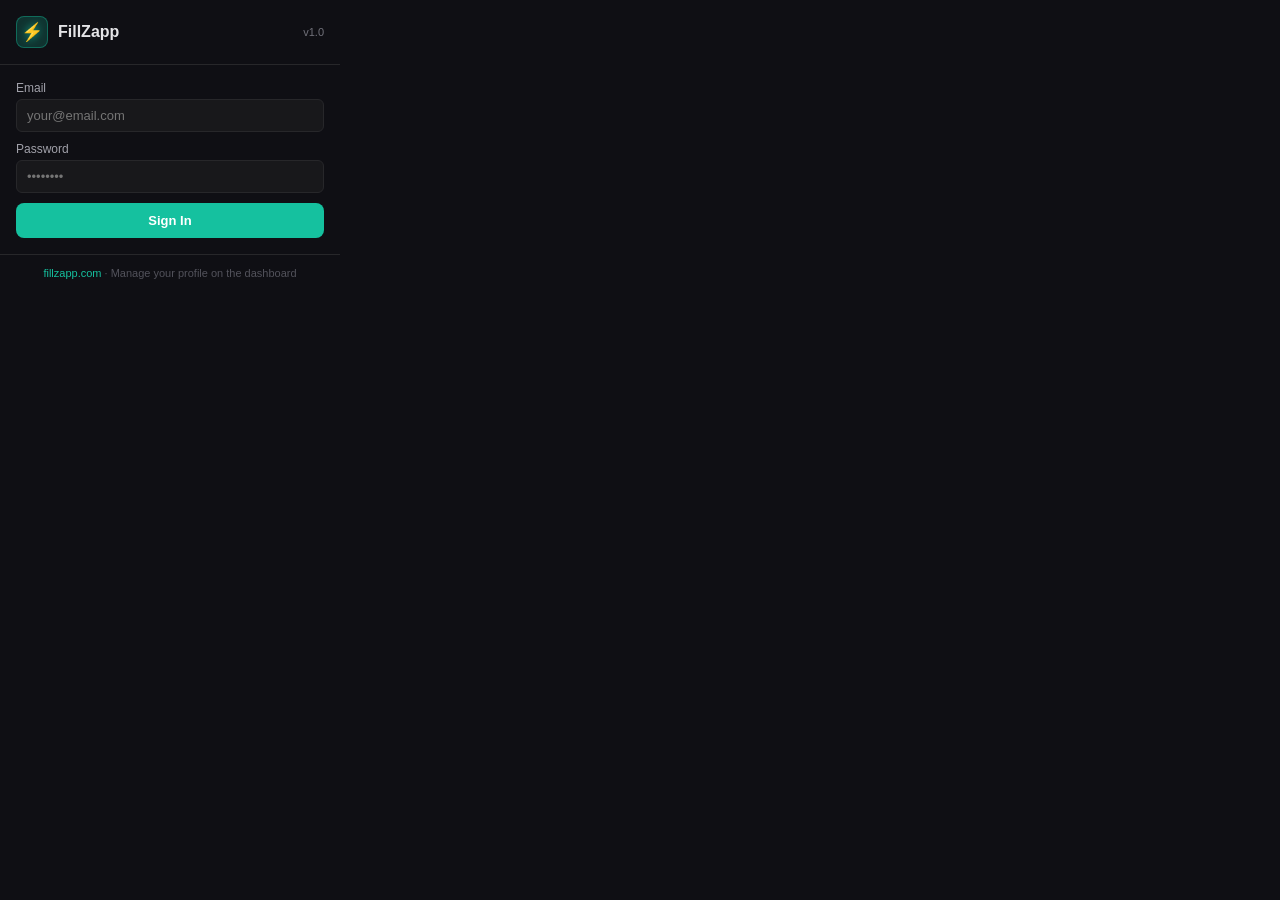
==== chrome-extension/popup.html @ e2c14a8c "Preceding changes" ====
<!DOCTYPE html>
<html lang="en">
<head>
  <meta charset="UTF-8" />
  <style>
    * { margin: 0; padding: 0; box-sizing: border-box; }
    body {
      width: 340px;
      font-family: -apple-system, BlinkMacSystemFont, 'Segoe UI', Roboto, sans-serif;
      background: #0f0f14;
      color: #e4e4e7;
    }
    .header {
      display: flex;
      align-items: center;
      gap: 10px;
      padding: 16px;
      border-bottom: 1px solid #27272a;
    }
    .header .logo {
      width: 32px; height: 32px;
      background: hsla(168, 80%, 42%, 0.2);
      border-radius: 8px;
      display: flex; align-items: center; justify-content: center;
      font-size: 18px;
      color: #fff;
      text-shadow: 0 0 8px hsla(168, 80%, 42%, 0.8);
      border: 1px solid hsla(168, 80%, 42%, 0.4);
    }
    .header h1 { font-size: 16px; font-weight: 700; }
    .header .version { font-size: 11px; color: #71717a; margin-left: auto; }

    .content { padding: 16px; }

    /* Login form */
    .login-section label {
      display: block; font-size: 12px; font-weight: 500;
      color: #a1a1aa; margin-bottom: 4px;
    }
    .login-section input {
      width: 100%; padding: 8px 10px; border-radius: 6px;
      border: 1px solid #27272a; background: #18181b;
      color: #e4e4e7; font-size: 13px; margin-bottom: 10px;
      outline: none;
    }
    .login-section input:focus { border-color: #8b5cf6; }

    .btn {
      width: 100%; padding: 10px; border: none; border-radius: 8px;
      font-size: 13px; font-weight: 600; cursor: pointer;
      transition: all 0.2s;
    }
    .btn-primary {
      background: hsla(168, 80%, 42%, 1); color: #fff;
    }
    .btn-primary:hover { background: hsla(168, 80%, 35%, 1); }
    .btn-primary:disabled { opacity: 0.5; cursor: not-allowed; }

    .btn-fill {
      background: linear-gradient(135deg, hsla(168, 80%, 42%, 1), hsla(168, 80%, 35%, 1));
      color: #fff; font-size: 14px; padding: 12px;
      box-shadow: 0 0 20px hsla(168, 80%, 42%, 0.3);
    }
    .btn-fill:hover { box-shadow: 0 0 30px hsla(168, 80%, 42%, 0.5); }

    .btn-outline {
      background: transparent; border: 1px solid #27272a;
      color: #a1a1aa;
    }
    .btn-outline:hover { background: #18181b; color: #e4e4e7; }

    .user-section { text-align: center; }
    .user-email {
      font-size: 12px; color: #a1a1aa; margin-bottom: 14px;
      word-break: break-all;
    }
    .user-name {
      font-size: 15px; font-weight: 600; margin-bottom: 2px;
    }

    .status {
      margin-top: 12px; padding: 8px 10px; border-radius: 6px;
      font-size: 12px; text-align: center; display: none;
    }
    .status.success { display: block; background: rgba(34,197,94,0.15); color: #4ade80; }
    .status.error { display: block; background: rgba(239,68,68,0.15); color: #f87171; }
    .status.info { display: block; background: hsla(168, 80%, 42%, 0.15); color: hsla(168, 80%, 60%, 1); }

    .actions { display: flex; flex-direction: column; gap: 8px; margin-top: 12px; }

    .footer {
      padding: 12px 16px; border-top: 1px solid #27272a;
      text-align: center; font-size: 11px; color: #52525b;
    }
    .footer a { color: hsla(168, 80%, 42%, 1); text-decoration: none; }
  </style>
</head>
<body>
  <div class="header">
    <div class="logo">⚡</div>
    <h1>FillZapp</h1>
    <span class="version">v1.0</span>
  </div>

  <!-- Login view -->
  <div class="content" id="loginView">
    <div class="login-section">
      <label>Email</label>
      <input type="email" id="email" placeholder="your@email.com" />
      <label>Password</label>
      <input type="password" id="password" placeholder="••••••••" />
      <button class="btn btn-primary" id="loginBtn">Sign In</button>
      <div class="status" id="loginStatus"></div>
    </div>
  </div>

  <!-- Logged-in view -->
  <div class="content" id="mainView" style="display:none">
    <div class="user-section">
      <div class="user-name" id="userName"></div>
      <div class="user-email" id="userEmail"></div>
    </div>
    <div class="actions">
      <button class="btn btn-fill" id="fillBtn">⚡ Auto-Fill This Page</button>
      <button class="btn btn-outline" id="logoutBtn">Sign Out</button>
    </div>
    <div class="status" id="fillStatus"></div>
  </div>

  <div class="footer">
    <a href="https://fillzapp.com" target="_blank">fillzapp.com</a> · Manage your profile on the dashboard
  </div>

  <script src="popup.js"></script>
</body>
</html>
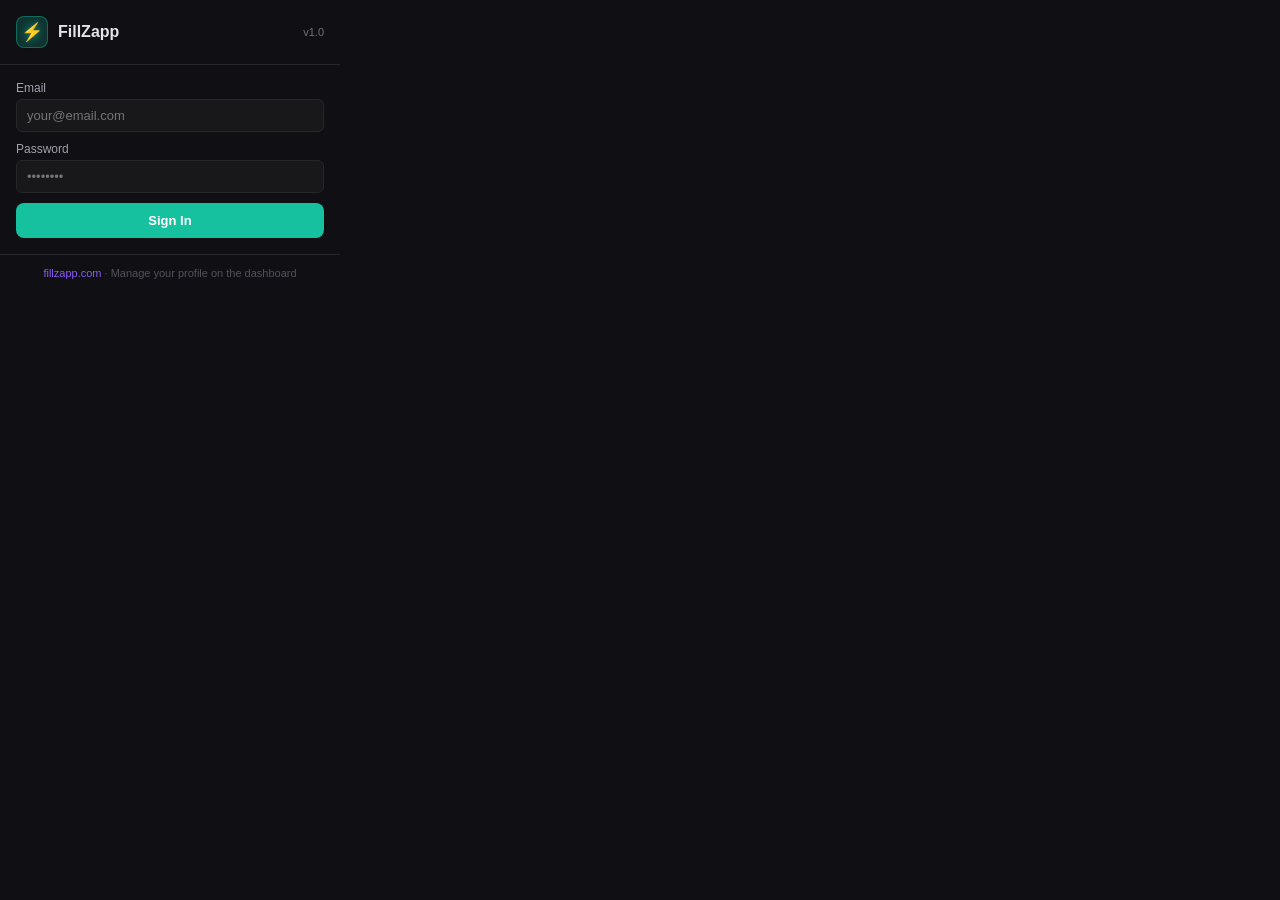
==== commit e03ea5c2: "Preceding changes" ====
--- a/chrome-extension/popup.html
+++ b/chrome-extension/popup.html
@@ -92,7 +92,7 @@
       padding: 12px 16px; border-top: 1px solid #27272a;
       text-align: center; font-size: 11px; color: #52525b;
     }
-    .footer a { color: hsla(168, 80%, 42%, 1); text-decoration: none; }
+    .footer a { color: #8b5cf6; text-decoration: none; }
   </style>
 </head>
 <body>
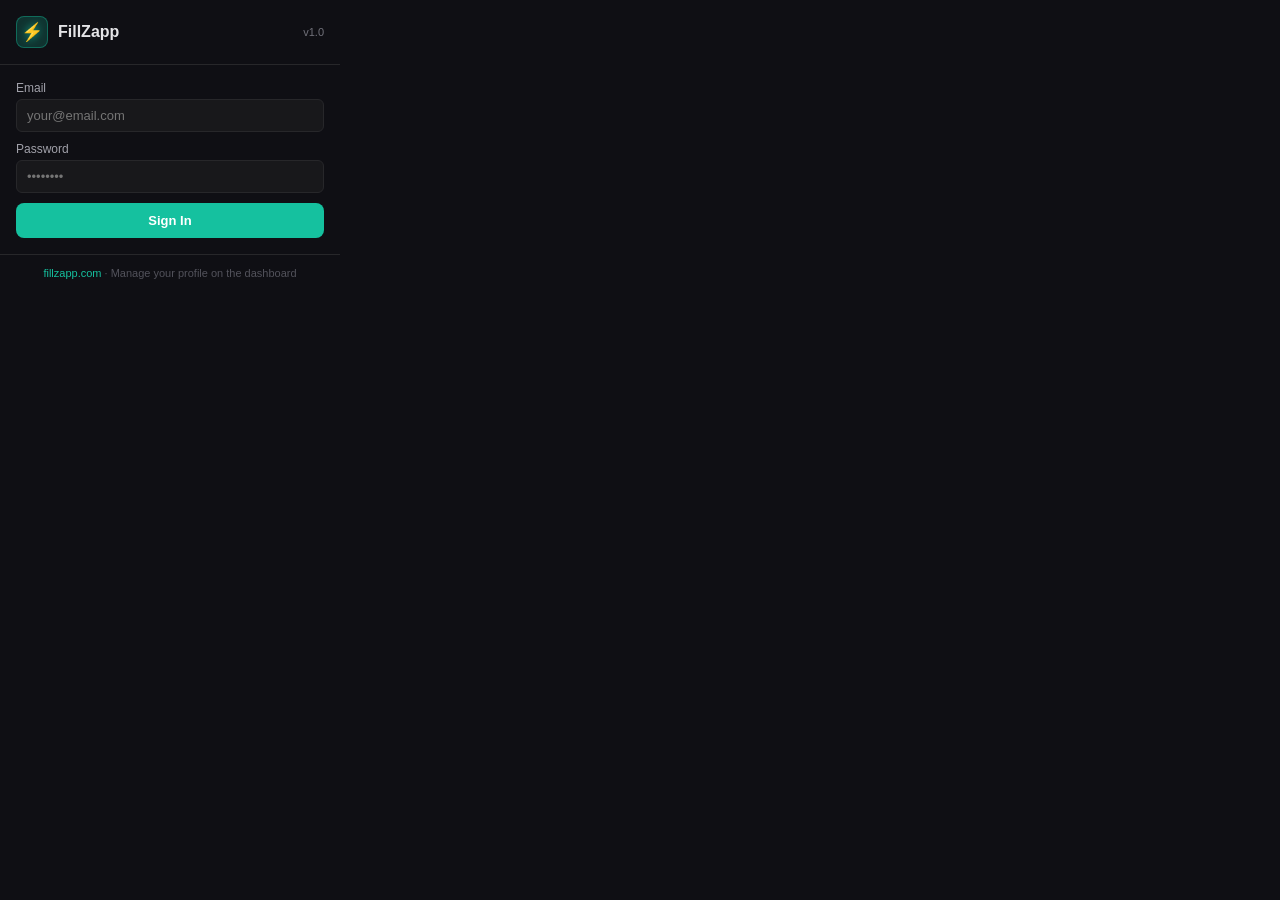
==== commit 42289c60: "Sync extension logo to site Co-authored-by: whocares2005 <191196292+whocares2005@users.noreply.githu" ====
--- a/chrome-extension/popup.html
+++ b/chrome-extension/popup.html
@@ -43,7 +43,7 @@
       color: #e4e4e7; font-size: 13px; margin-bottom: 10px;
       outline: none;
     }
-    .login-section input:focus { border-color: #8b5cf6; }
+    .login-section input:focus { border-color: hsla(168, 80%, 42%, 1); }
 
     .btn {
       width: 100%; padding: 10px; border: none; border-radius: 8px;
@@ -92,7 +92,7 @@
       padding: 12px 16px; border-top: 1px solid #27272a;
       text-align: center; font-size: 11px; color: #52525b;
     }
-    .footer a { color: #8b5cf6; text-decoration: none; }
+    .footer a { color: hsla(168, 80%, 42%, 1); text-decoration: none; }
   </style>
 </head>
 <body>
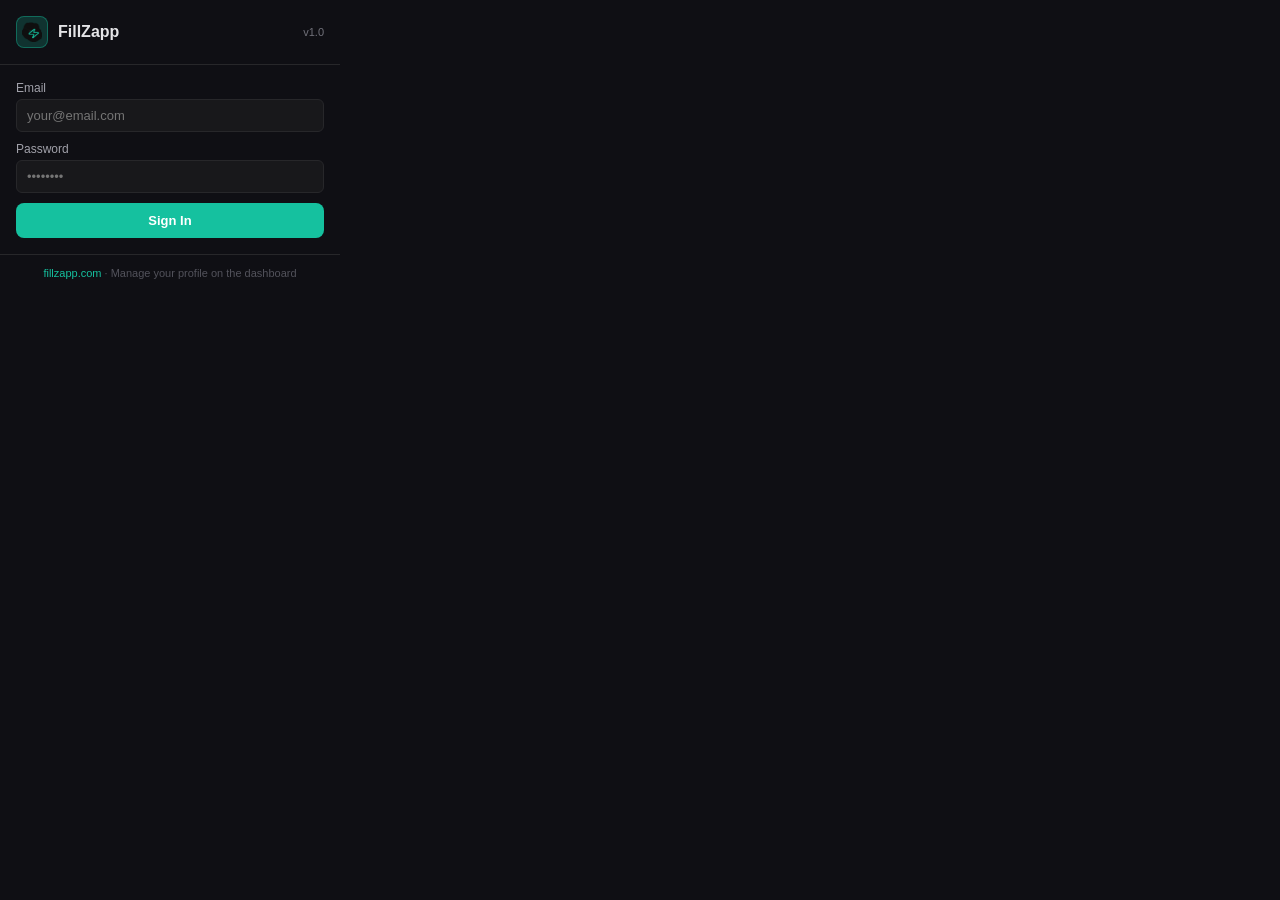
==== commit 4b45c671: "Replace bolt icon with image Co-authored-by: whocares2005 <191196292+whocares2005@users.noreply.gith" ====
--- a/chrome-extension/popup.html
+++ b/chrome-extension/popup.html
@@ -22,10 +22,10 @@
       background: hsla(168, 80%, 42%, 0.2);
       border-radius: 8px;
       display: flex; align-items: center; justify-content: center;
-      font-size: 18px;
-      color: #fff;
-      text-shadow: 0 0 8px hsla(168, 80%, 42%, 0.8);
       border: 1px solid hsla(168, 80%, 42%, 0.4);
+    }
+    .header .logo img {
+      width: 20px; height: 20px;
     }
     .header h1 { font-size: 16px; font-weight: 700; }
     .header .version { font-size: 11px; color: #71717a; margin-left: auto; }
@@ -97,7 +97,9 @@
 </head>
 <body>
   <div class="header">
-    <div class="logo">⚡</div>
+    <div class="logo">
+      <img src="icons/bolt.png" alt="FillZapp">
+    </div>
     <h1>FillZapp</h1>
     <span class="version">v1.0</span>
   </div>
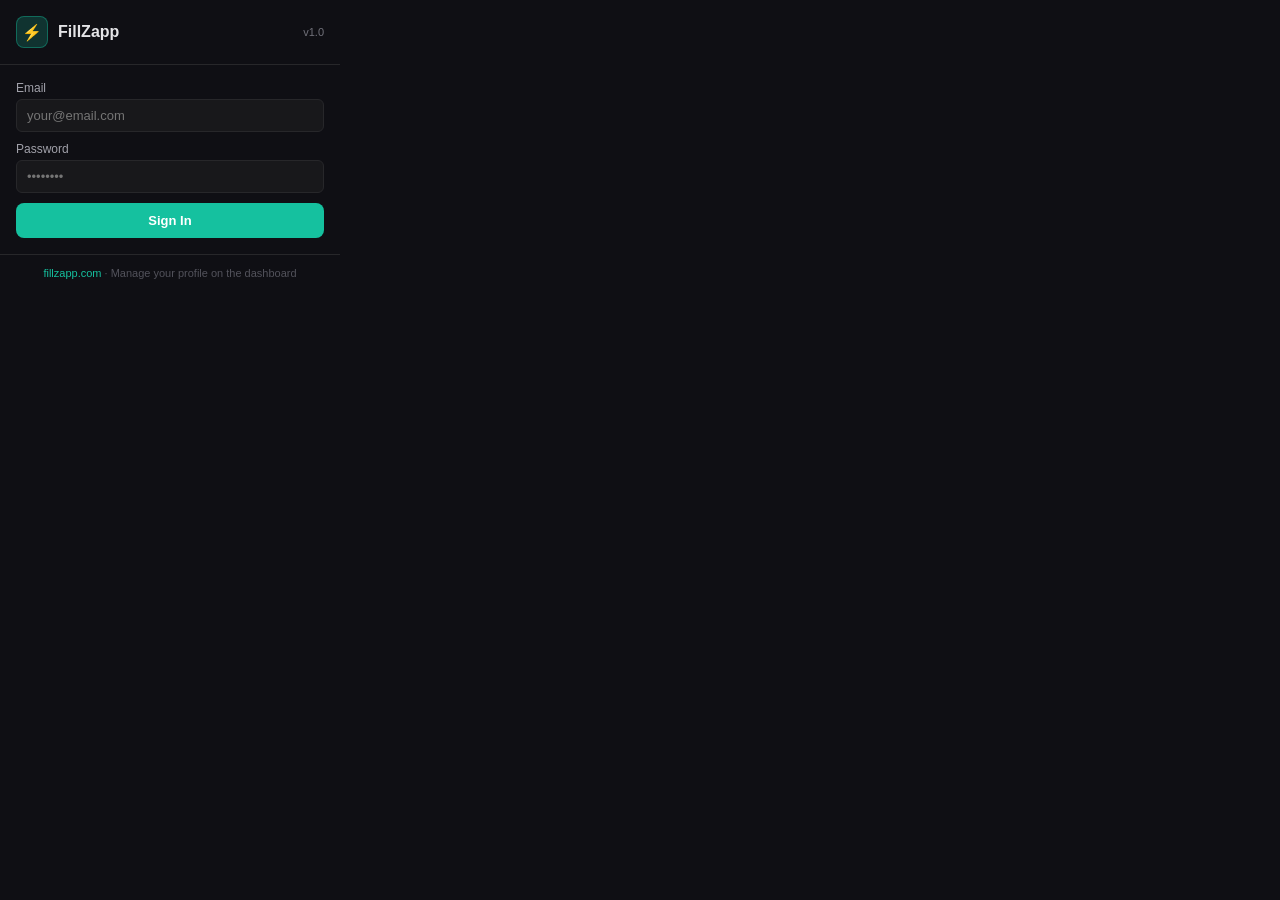
==== commit 3fed54a0: "Preceding changes" ====
--- a/chrome-extension/popup.html
+++ b/chrome-extension/popup.html
@@ -97,9 +97,7 @@
 </head>
 <body>
   <div class="header">
-    <div class="logo">
-      <img src="icons/bolt.png" alt="FillZapp">
-    </div>
+    <div class="logo">⚡</div>
     <h1>FillZapp</h1>
     <span class="version">v1.0</span>
   </div>
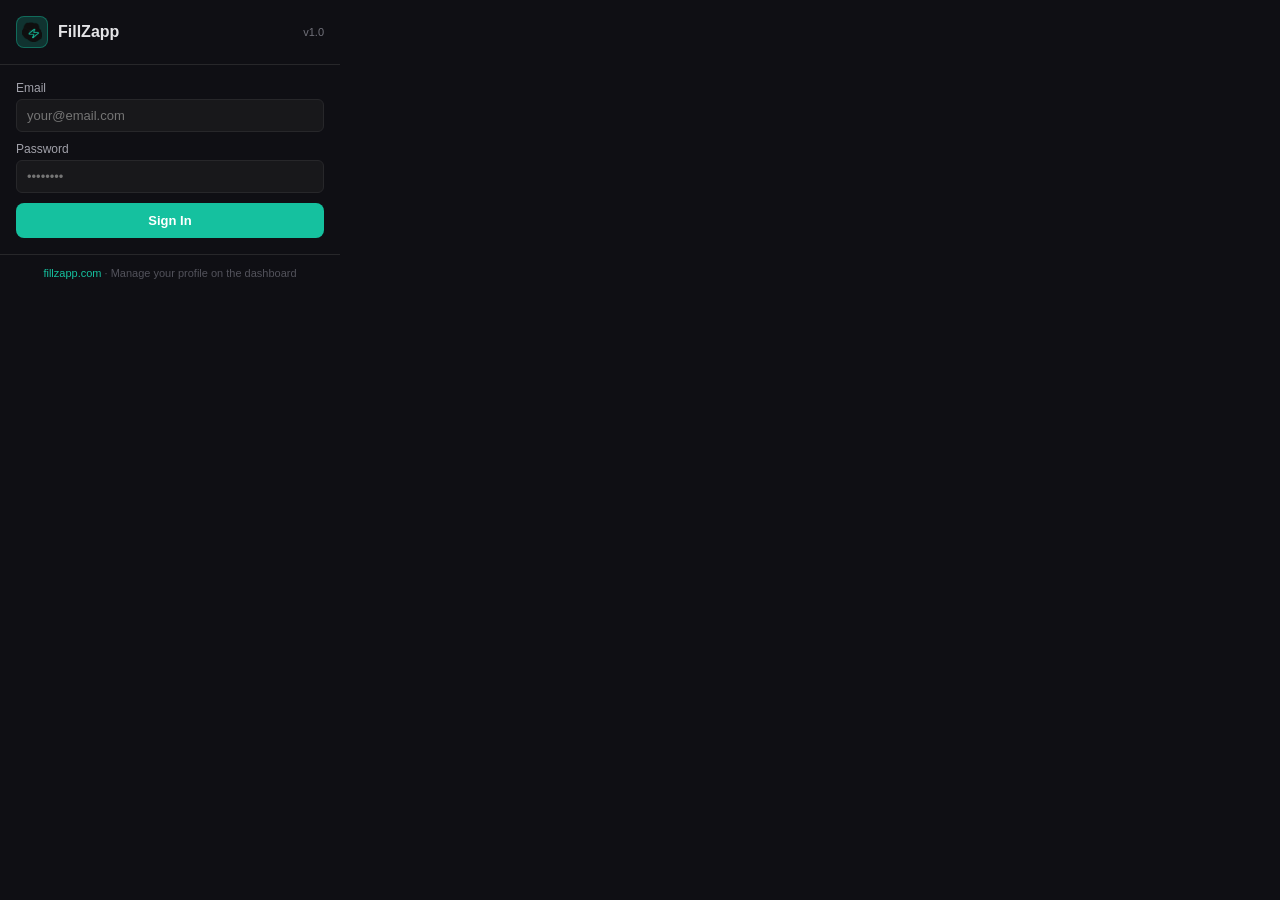
==== commit 998ecfa9: "Add bolt icon asset to extension Replaced text ⚡ with a custom bolt icon across FAB and field button" ====
--- a/chrome-extension/popup.html
+++ b/chrome-extension/popup.html
@@ -97,7 +97,9 @@
 </head>
 <body>
   <div class="header">
-    <div class="logo">⚡</div>
+    <div class="logo">
+      <img src="icons/bolt.png" alt="FillZapp">
+    </div>
     <h1>FillZapp</h1>
     <span class="version">v1.0</span>
   </div>
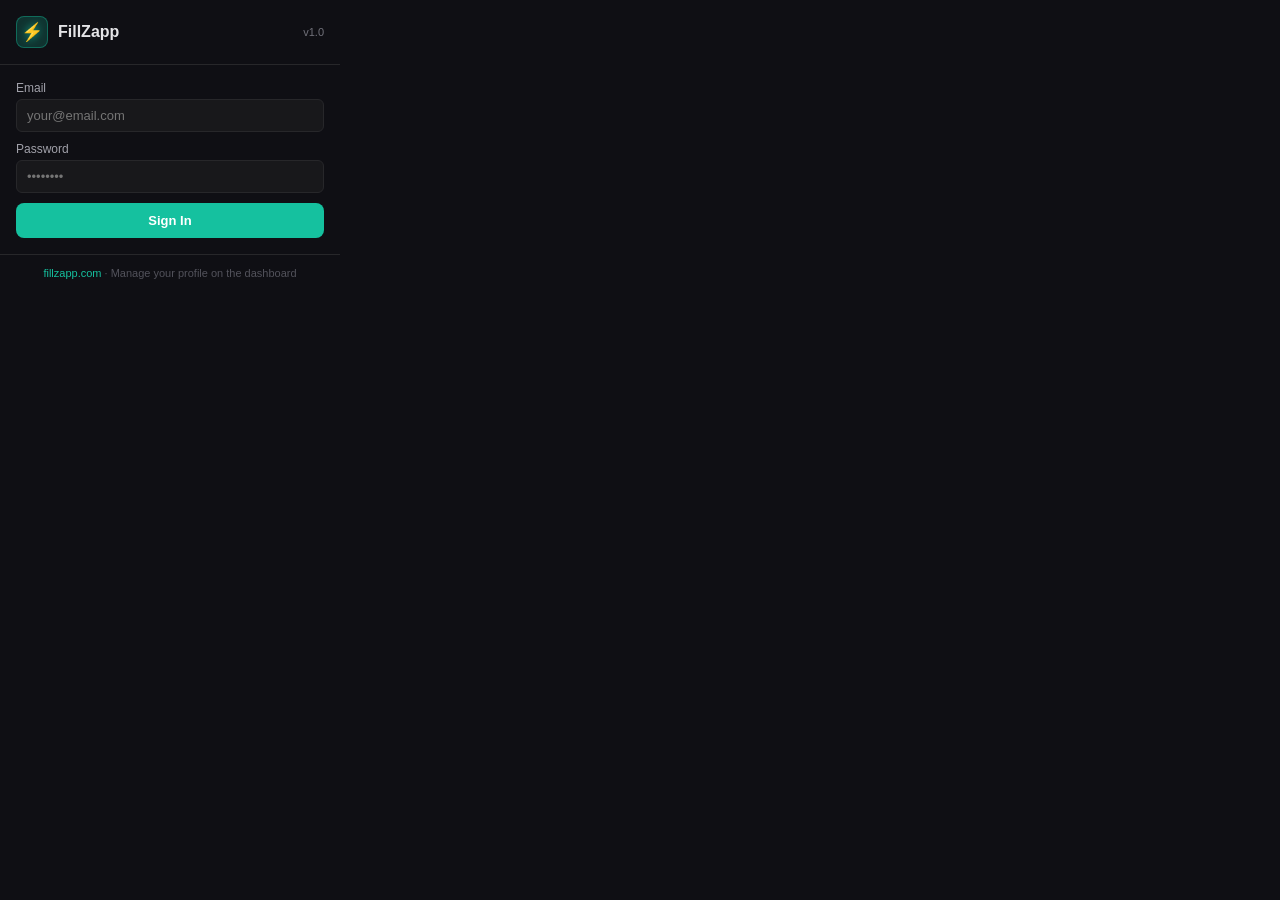
==== commit f9278e7e: "Reverted to commit 4668786f5921eb4bc482a92dc185068433c92e16" ====
--- a/chrome-extension/popup.html
+++ b/chrome-extension/popup.html
@@ -22,10 +22,10 @@
       background: hsla(168, 80%, 42%, 0.2);
       border-radius: 8px;
       display: flex; align-items: center; justify-content: center;
+      font-size: 18px;
+      color: #fff;
+      text-shadow: 0 0 8px hsla(168, 80%, 42%, 0.8);
       border: 1px solid hsla(168, 80%, 42%, 0.4);
-    }
-    .header .logo img {
-      width: 20px; height: 20px;
     }
     .header h1 { font-size: 16px; font-weight: 700; }
     .header .version { font-size: 11px; color: #71717a; margin-left: auto; }
@@ -97,9 +97,7 @@
 </head>
 <body>
   <div class="header">
-    <div class="logo">
-      <img src="icons/bolt.png" alt="FillZapp">
-    </div>
+    <div class="logo">⚡</div>
     <h1>FillZapp</h1>
     <span class="version">v1.0</span>
   </div>
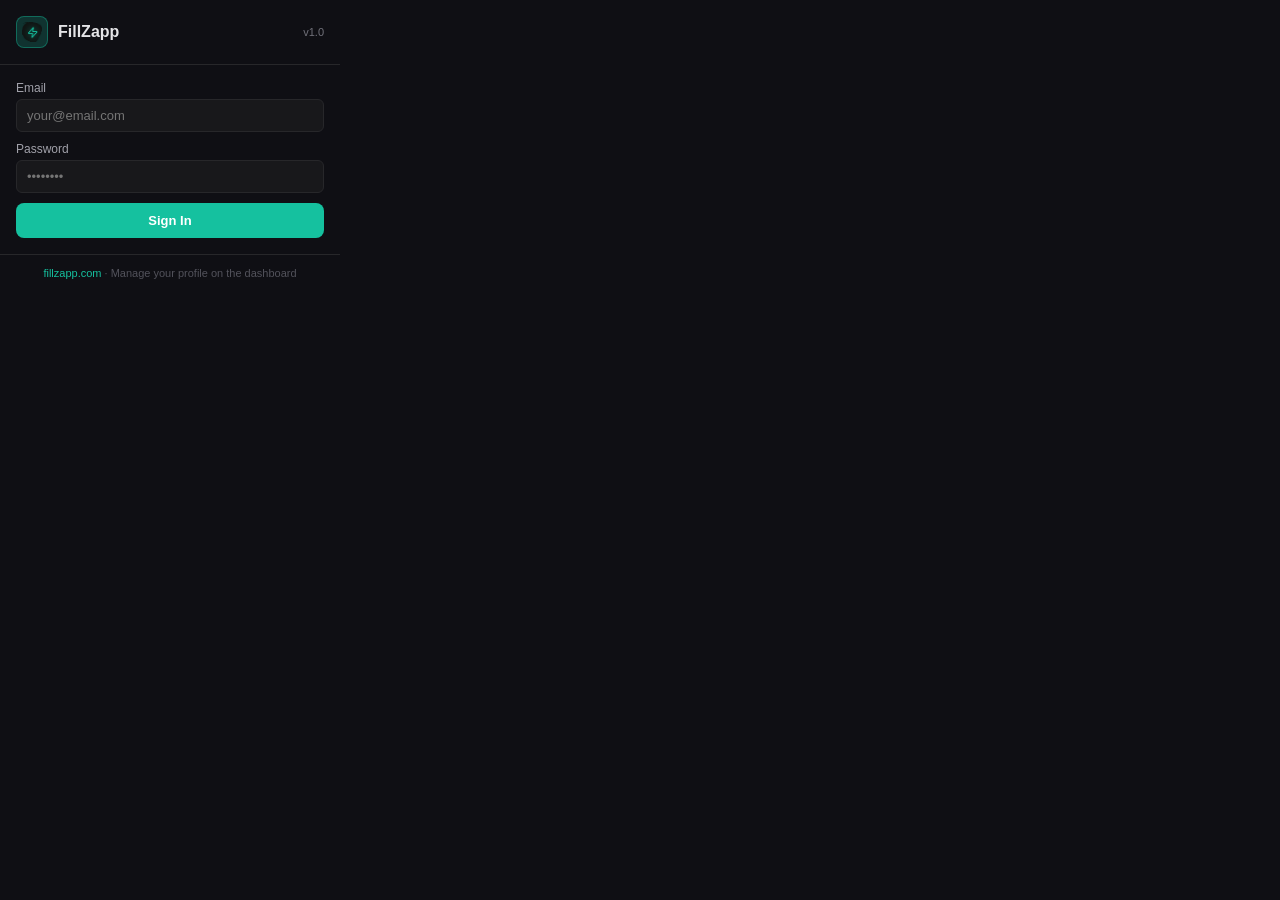
==== commit 1f941bda: "Add bolt icon to extension Co-authored-by: whocares2005 <191196292+whocares2005@users.noreply.github" ====
--- a/chrome-extension/popup.html
+++ b/chrome-extension/popup.html
@@ -97,7 +97,7 @@
 </head>
 <body>
   <div class="header">
-    <div class="logo">⚡</div>
+    <div class="logo"><img src="icons/bolt.png" style="width:20px;height:20px;" /></div>
     <h1>FillZapp</h1>
     <span class="version">v1.0</span>
   </div>
